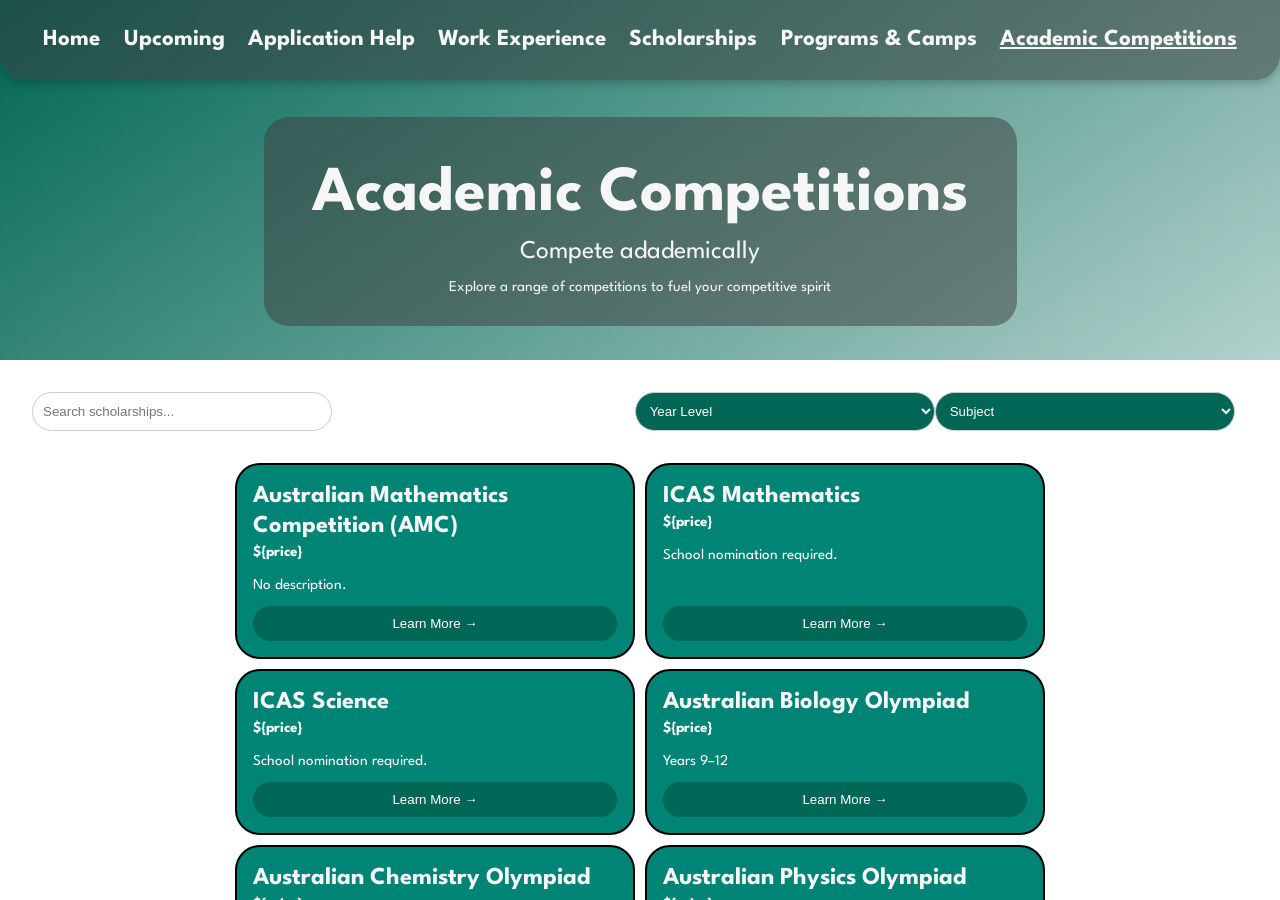
==== pages/competitions.html @ 2f29bc55 "Add Academic Competitions page and update navigation links across multiple pages" ====
<!doctype html>
<html lang="en">
  <head>
    <meta charset="UTF-8" />
    <meta
      name="keywords"
      content="GSSC, Greater Shepparton Secondary College"
    />
    <meta name="author" content="ShortBoiAidz, Aiden Thorpe" />
    <meta name="viewport" content="width=device-width, initial-scale=1" />
    <meta
      name="copyright"
      content="Copyright 2026 Aiden Thorpe. All rights reserved."
    />

    <title>GSSC | Scholarships</title>

    <!-- Favicon -->
    <link rel="icon" type="image/x-icon" href="../images/gsscLogo.png" />

    <link rel="preconnect" href="https://fonts.googleapis.com" />
    <link rel="preconnect" href="https://fonts.gstatic.com" crossorigin />
    <link
      href="https://fonts.googleapis.com/css2?family=League+Spartan:wght@100..900&display=swap"
      rel="stylesheet"
    />

    <!-- Font Awesome -->
    <link
      rel="stylesheet"
      href="https://cdnjs.cloudflare.com/ajax/libs/font-awesome/6.0.0/css/all.min.css"
      integrity="sha512-9usAa10IRO0HhonpyAIVpjrylPvoDwiPUiKdWk5t3PyolY1cOd4DSE0Ga+ri4AuTroPR5aQvXU9xC6qOPnzFeg=="
      crossorigin="anonymous"
      referrerpolicy="no-referrer"
    />
    <link
      rel="stylesheet"
      href="https://cdnjs.cloudflare.com/ajax/libs/font-awesome/4.7.0/css/font-awesome.min.css"
    />

    <!-- Custom Styles -->
    <link rel="stylesheet" href="../styles/base.css" />
    <link rel="stylesheet" href="../styles/layout.css" />
    <link rel="stylesheet" href="../styles/components.css" />
    <link rel="stylesheet" href="../styles/animations.css" />
    <link rel="stylesheet" href="../styles/responsive.css" />
    <link rel="stylesheet" href="../styles/other.css" />

    <!-- Scripts -->
    <script src="https://cdnjs.cloudflare.com/ajax/libs/jquery/3.5.1/jquery.min.js"></script>
    <script src="../javascript/loader.js"></script>
  </head>

  <body>
    <style>
      body {
        background-image: linear-gradient(to bottom right, var(--turquoise), white);
      }
    </style>

    <div class="content">

      <nav>
        <ul class="sidebar">
          <i class="fa-regular fa-rectangle-xmark" onclick=closeSidebar()></i>
          <li><a href="../index.html" class="navLink"><h4>Home</h4></a></li>
          <li><a href="./upcoming.html" class="navLink"><h4>Upcoming</h4></a></li>
          <li><a onclick=notAvailable() class="navLink"><h4>Application Help</h4></a></li>
          <li><a href="https://www.gssccareers.com/" class="navLink"><h4>Work Experience</h4></a></li>
          <li><a href="./scholarships.html" class="navLink"><h4>Scholarships</h4></a></li>
          <li><a href="./programs.html" class="navLink"><h4>Programs & Camps</h4></a></li>
          <li><a href="./competitions.html" class="navLink"><h4 class="active">Academic Competitions</h4></a></li>
        </ul>

        <ul class="mainNav">
          <li><a href="../index.html" class="gradient-text navLink"><h4>Home</h4></a></li>
          <li><a href="./upcoming.html" class="gradient-text navLink"><h4>Upcoming</h4></a></li>
          <li><a onclick=notAvailable() class="gradient-text navLink"><h4>Application Help</h4></a></li>
          <li><a href="https://www.gssccareers.com/" class="gradient-text navLink"><h4>Work Experience</h4></a></li>
          <li><a href="./scholarships.html" class="gradient-text navLink"><h4>Scholarships</h4></a></li>
          <li><a href="./programs.html" class="gradient-text navLink"><h4>Programs & Camps</h4></a></li>
          <li><a href="./competitions.html" class="gradient-text navLink active"><h4>Academic Competitions</h4></a></li>
        </ul>
      </nav>
      <i class="fa-solid fa-bars" onclick=openSidebar()></i>

      <main>

        <div class="headingCardParent">
          <div class="headingCard">
            <h1 style="text-wrap: nowrap">Academic Competitions</h1>
            <sub>Compete adademically</sub>
            <p>Explore a range of competitions to fuel your competitive spirit</p>
          </div>

          <div class="whiteCard">

            <div class="searchArea">
              <input type="text" name="search" id="search" placeholder="Search scholarships...">

              <select name="filterYearLevel" id="filterYearLevel">
                <option value="">Year Level</option>
                <option value="undergraduate">Undergraduate</option>
                <option value="postgraduate">Postgraduate</option>
                <option value="international">International</option>
              </select>

              <select name="filterSubject" id="filterSubject">
                <option value="">Subject</option>
                <option value="science">Science</option>
                <option value="arts">Arts</option>
                <option value="commerce">Commerce</option>
              </select>
            </div>

            <div class="scholarsBoxParent">
              <div class="scholarsBox">
                <div class="card">
                  <h5>Australian Mathematics Competition (AMC)</h5>
                  <p class="pricetag">${price}</p>
                  <p>No description.</p>
                  <button class="learnMoreButton">Learn More →</button>
                </div>

                <div class="card">
                  <h5>ICAS Mathematics</h5>
                  <p class="pricetag">${price}</p>
                  <p>School nomination required.</p>
                  <button class="learnMoreButton">Learn More →</button>
                </div>

                <div class="card">
                  <h5>ICAS Science</h5>
                  <p class="pricetag">${price}</p>
                  <p>School nomination required.</p>
                  <button class="learnMoreButton">Learn More →</button>
                </div>

                <div class="card">
                  <h5>Australian Biology Olympiad</h5>
                  <p class="pricetag">${price}</p>
                  <p>Years 9–12</p>
                  <button class="learnMoreButton">Learn More →</button>
                </div>

                <div class="card">
                  <h5>Australian Chemistry Olympiad</h5>
                  <p class="pricetag">${price}</p>
                  <p>Years 9–12</p>
                  <button class="learnMoreButton">Learn More →</button>
                </div>

                <div class="card">
                  <h5>Australian Physics Olympiad</h5>
                  <p class="pricetag">${price}</p>
                  <p>Years 9–12</p>
                  <button class="learnMoreButton">Learn More →</button>
                </div>

                <div class="card">
                  <h5>Australian Informatics Olympiad</h5>
                  <p class="pricetag">${price}</p>
                  <p>Years 9–12</p>
                  <button class="learnMoreButton">Learn More →</button>
                </div>

                <div class="card">
                  <h5>Australian Mathematical Olympiad</h5>
                  <p class="pricetag">${price}</p>
                  <p>Years 9–12</p>
                  <button class="learnMoreButton">Learn More →</button>
                </div>
              </div>
            </div>

          </div>
        </div>

      </main>
    </div>
  </body>
</html>
---- styles/base.css ----
/* Colors */
:root {
  --textColour: #f6f6f6;
  --glass: rgba(61, 61, 61, 0.5);
  --turquoise: rgb(0, 102, 85);
  --orange: rgb(255, 132, 0);
  --lightTurquoise: rgb(0, 132, 117);
  --leagueSpartan:
    "League Spartan",
    "Comic Sans MS",
    sans-serif;
}

/* Reset */
* {
  margin: 0;
  padding: 0;
  box-sizing: border-box;
}

/* Base */
html,
body {
  min-height: 100vh;
}

body {
  background-image: url("../images/GSSC.png");
  background-repeat: no-repeat;
  background-position: center center;
  background-size: cover;
  background-attachment: fixed;
  backdrop-filter: blur(10px);

  display: flex;
  flex-direction: column;

  overflow-x: hidden;

  font-family: var(--leagueSpartan);
  color: var(--textColour);
}

/* Base Components */
button {
  border-radius: 25px;
  width: 100%;
  height: auto;

  padding: clamp(5px, 2vw, 20px);

  cursor: pointer;

  border-style: none;

  background-color: var(--turquoise);

  &:not(.learnMoreButton) {
    margin: 10px;
  }
}

nav {
  position: absolute;
  top: 0%;
  width: 100vw;
}

/* Typography */
h1 {
  font-size: clamp(30px, 4vw, 80px);
  margin-top: 1em;
  margin-bottom: 1rem;
  margin-right: 0.5em;
  margin-left: 0.5em;
  text-wrap: balance;
}

sub {
  margin-bottom: 1rem;
}

h2 {
  font-size: clamp(23px, 2vw, 30px);
}

h3,
sub {
  font-size: clamp(20px, 2vw, 30px);
}

h3 {
  margin: 2px;
  color: var(--textColour);
}

h4 {
  font-size: clamp(17px, 2vw, 23px);
  line-height: clamp(40px, 2vw, 70px);
  text-wrap: balance;
}

h5 {
  font-size: clamp(12px, 5vw, 20px);
  line-height: clamp(30px, 4vw, 40px);
}

h4,
h5 {
  margin: auto;
}

i {
  margin-left: 5px;
  margin-right: 5px;
  font-size: clamp(30px, 2vw, 45px);
}

p,
h2,
i {
  color: var(--textColour);
  font-family: var(--leagueSpartan);
}

p {
  font-size: clamp(12.5px, 2vw, 15px);
  text-wrap: balance;
}

li {
  list-style-type: none;
}

ul {
  display: flex;
  justify-content: space-evenly;
  flex-direction: row;
  list-style: none;
}

a {
  color: var(--textColour);
  text-decoration: none;
}
---- styles/layout.css ----
main {
  flex: 1;
  min-height: 100dvh;

  display: flex;
  justify-content: center;
}

hr {
  height: 1em;
  display: inline-block;
}

.sidebar {
  padding: 1rem 0;
  display: none;
  z-index: 10000;
  flex-direction: column;
  position: fixed;
  top: 0;
  right: 0;
  height: 100vh;
  width: 250px;
  align-items: flex-start;
  justify-content: space-around;
  text-align: center;
}
.sidebar li,
.sidebar a {
  width: 100%;
}

.align-items-container {
  display: flex;
  align-items: center;
  justify-content: center;
}

.mainNav {
  padding: clamp(10px, 2vw, 20px);
  border-bottom-left-radius: 25px;
  border-bottom-right-radius: 25px;
  display: flex;
  flex-direction: row;
}

.content {
  display: flex;
  flex-direction: column;
  width: clamp(20vw, 45vw, 45vw);
  justify-content: center;
}

.mainCardH2 {
  display: flex;
}

.homepageContainer {
  display: flex;
  align-items: center;
  justify-content: center;
}

.mainCardParent {
  width: stretch;
  margin-top: clamp(-20rem, -2rem, -30px);
  margin-bottom: 25px;
  display: flex;
  flex-direction: column;
  text-align: center;
}

.buttonCardParent {
  display: inline-flex;
  margin-top: 10em;
  flex-direction: row;
  flex-wrap: wrap;
  align-items: center;
  justify-content: center;
  gap: 1vw;
}

.buttonCard {
  flex-direction: row;
  border-radius: 50px;
  -webkit-border-radius: 50px;
  -moz-border-radius: 50px;
  -ms-border-radius: 50px;
  -o-border-radius: 50px;

  width: fit-content;

  padding-top: clamp(5px, 2vw, 7px);
  padding-bottom: clamp(5px, 2vw, 7px);
  padding-left: clamp(20px, 2vw, 20px);
  padding-right: clamp(20px, 2vw, 20px);
  align-self: center;

  margin-left: 2rem;
  margin-right: 2rem;
  margin-top: 0;
}

.h2Card {
  display: flex;
  flex-direction: row;
}

.whiteCard {
  background-color: white;

  display: flex;
  flex-direction: column;
  position: relative;

  padding: 1rem;
  margin-top: clamp(10px, 2vh, 5vh);

  height: 60vh;
  min-width: 100vw;

  overflow-y: scroll;
}

.searchArea {
  display: flex;
  flex-direction: row;
  justify-content: flex-end;

  padding: 1rem;
  width: auto;
}

input {
  margin-right: auto;
  border: 1px solid #ccc;
  border-radius: 50px;
  padding: 10px;
  width: clamp(200px, 50%, 300px);
  box-sizing: border-box;
  -webkit-border-radius: 50px;
  -moz-border-radius: 50px;
  -ms-border-radius: 50px;
  -o-border-radius: 50px;
}

select {
  border: 1px solid #ccc;
  border-radius: 50px;
  padding: 10px;
  background-color: var(--turquoise);
  color: white;
  width: clamp(200px, 50%, 300px);

  &:nth-last-child(1) {
    margin-right: 1em;
  }
}

.scholarsBoxParent {
  display: flex;
  flex-direction: column;
  align-items: center;
}

.scholarsBox {
  display: flex;
  flex-wrap: wrap;
  justify-content: center;
  gap: 10px;
  border-radius: 25px;
  margin: 1rem;

  width: auto;
  -webkit-border-radius: 25px;
  -moz-border-radius: 25px;
  -ms-border-radius: 25px;
  -o-border-radius: 25px;
}

.card {
  width: clamp(300px, 50%, 400px);
  border: 2px solid rgb(0, 0, 0);
  border-radius: 25px;
  padding: 1rem;
  display: flex;
  flex-direction: column;
}

.learnMoreButton {
  background-color: var(--turquoise);
  color: white;

  border: none;
  border-radius: 25px;

  padding: 10px;
  margin-top: auto;

  cursor: pointer;
  transition: background-color 0.3s ease;

  &:hover {
    background-color: var(--turquoise);
    opacity: 0.8;
  }
}

.headingCardParent,
.upcomingHeaderCardParent {
  display: flex;
  flex-direction: column;
  margin-right: 0;

  align-items: center;
  justify-content: center;

  position: absolute;

  bottom: 0;
  left: 0;
  right: 0;
}

.headingCardParent {
  width: 100vw;
}

.upcomingHeaderCard {
  background-color: var(--glass);
  border-radius: 25px;
  padding: 2rem;
  margin: 1rem;

  width: auto;
  text-align: center;

  & > h1 {
    font-size: clamp(2rem, 4vw, 7rem);
    margin: 1rem;
    text-wrap: nowrap;
  }
  & > p {
    font-size: clamp(0.5rem, 2vw, 1.5rem);
    margin: 1rem;
    text-wrap: nowrap;
  }
}

.headingCard {
  display: flex;
  flex-direction: column;
  align-items: center;
  justify-content: center;

  background-color: var(--glass);
  border-radius: 25px;
  padding: 2rem;
  margin: 1rem;

  width: auto;
  -webkit-border-radius: 25px;
  -moz-border-radius: 25px;
  -ms-border-radius: 25px;
  -o-border-radius: 25px;
}
.headingCard > h1 {
  font-size: clamp(3rem, 5vw, 10rem);
  margin: 1rem;
}

.pinnedUpcomingTab {
  display: flex;
  flex-direction: row;
  justify-content: space-evenly;
  align-items: center;
  position: relative;

  background-color: var(--textColour);

  border-radius: 25px 25px 0 0;
  padding: 1rem;
  gap: 1rem;

  width: 100%;
  height: 20vh;

  overflow-x: scroll;
  overflow-y: hidden;
  scroll-snap-align: start;
  scroll-snap-type: proximity;
}

.pinnedCard {
  background-color: var(--turquoise);

  border-radius: 25px;
  padding: 1rem;
  margin: 1rem 0;
  line-height: 1.5;

  width: auto;
  height: max-content;

  & > sub {
    font-size: 1rem;
  }
  & > h3 {
    text-wrap: nowrap;
  }
}

/* IMAGES */
.calendar {
  margin: 0;
}

.logo {
  width: 25%;
  height: auto;
  z-index: 999;
  cursor: pointer;
}

.fa-bars {
  display: none;
  top: 0;
  right: 0;
  margin: 10px;
  position: absolute;
  z-index: 10000;
}
---- styles/components.css ----
/* Text */
.active {
  text-decoration: underline;
  font-weight: bold;
}

/* Cards */
.mainCardParent {
  font-size: 0;
  background-color: var(--glass);
  backdrop-filter: blur(2px);
  border-radius: 20px;
  -webkit-border-radius: 20px;
  -moz-border-radius: 20px;
  -ms-border-radius: 20px;
  -o-border-radius: 20px;
}

.h2CardParent {
  background-color: var(--glass);
}

.buttonCard {
  background-color: var(--textColour);
}
.buttonCard#login,
.buttonCard#signup {
  color: black;
}

.card {
  background-color: var(--lightTurquoise);
  line-height: 1.5;

  & > p {
    color: white;
    margin-bottom: 10px;
  }
  & > p.pricetag {
    font-weight: bold;
  }
  & > h5 {
    font-size-adjust: 0.5;
    margin: 0;
    text-wrap: balance;
    line-height: 1.5;
  }
}

.sidebar {
  background-color: rgba(255, 255, 255, 0.2);
  backdrop-filter: blur(10px);
}
.sidebar h4 {
  color: black;
  font-size: clamp(30px, 2vw, 50px);
}
.sidebar h4:hover {
  background-color: rgba(255, 255, 255, 0.2);
}

.mainNav {
  background-color: var(--glass);
  box-shadow: 0 4px 8px rgba(0, 0, 0, 0.2);
}

/* Images */
.fa-bars {
  color: white;
  font-size: clamp(50px, 2vw, 50px);
}

.sidebarIcon {
  color: white;
}

.fa-rectangle-xmark {
  color: white;
}
---- styles/animations.css ----
/* Animations */
@keyframes rotate {
  to {
    transform: rotate(360deg);
  }
}

@keyframes scale {
  50% {
    transform: scale(1.2);
  }
}

@view-transition {
  navigation: auto;
}
---- styles/responsive.css ----
@media (max-width: 800px) {
  .mainNav {
    display: none;
  }

  .fa-bars {
    display: block;
  }

  .h2Card,
  .mainCardH2 {
    flex-wrap: wrap;
  }
}

@media (max-width: 700px) {
  .logo {
    width: 40%;
    margin-bottom: 10px;
  }
}

@media (max-width: 500px) {
  .logo {
    width: 50%;
    margin-bottom: 10px;
  }
}

@media screen and (max-width: 600px) {
  .container {
    width: 100%;
    padding: 0 10px;
  }

  h3 {
    font-size: 22px;
  }
}

@media (max-width: 450px) {
  .sidebar {
    width: 100vw;
    text-align: center;
    justify-content: space-evenly;
  }
  .sidebar li {
    border-bottom: solid 1px;
  }
  .navLink {
    color: black;
  }
  p {
    display: none;
  }
}
---- styles/other.css ----
@font-face {
  font-family: "Minecraft";
  src:
    url("fonts/MinecraftRegular-Bmg3.woff") format("woff"),
    url("fonts/MinecraftRegular-Bmg3.woff2") format("woff2");
  font-weight: normal;
  font-style: normal;
}
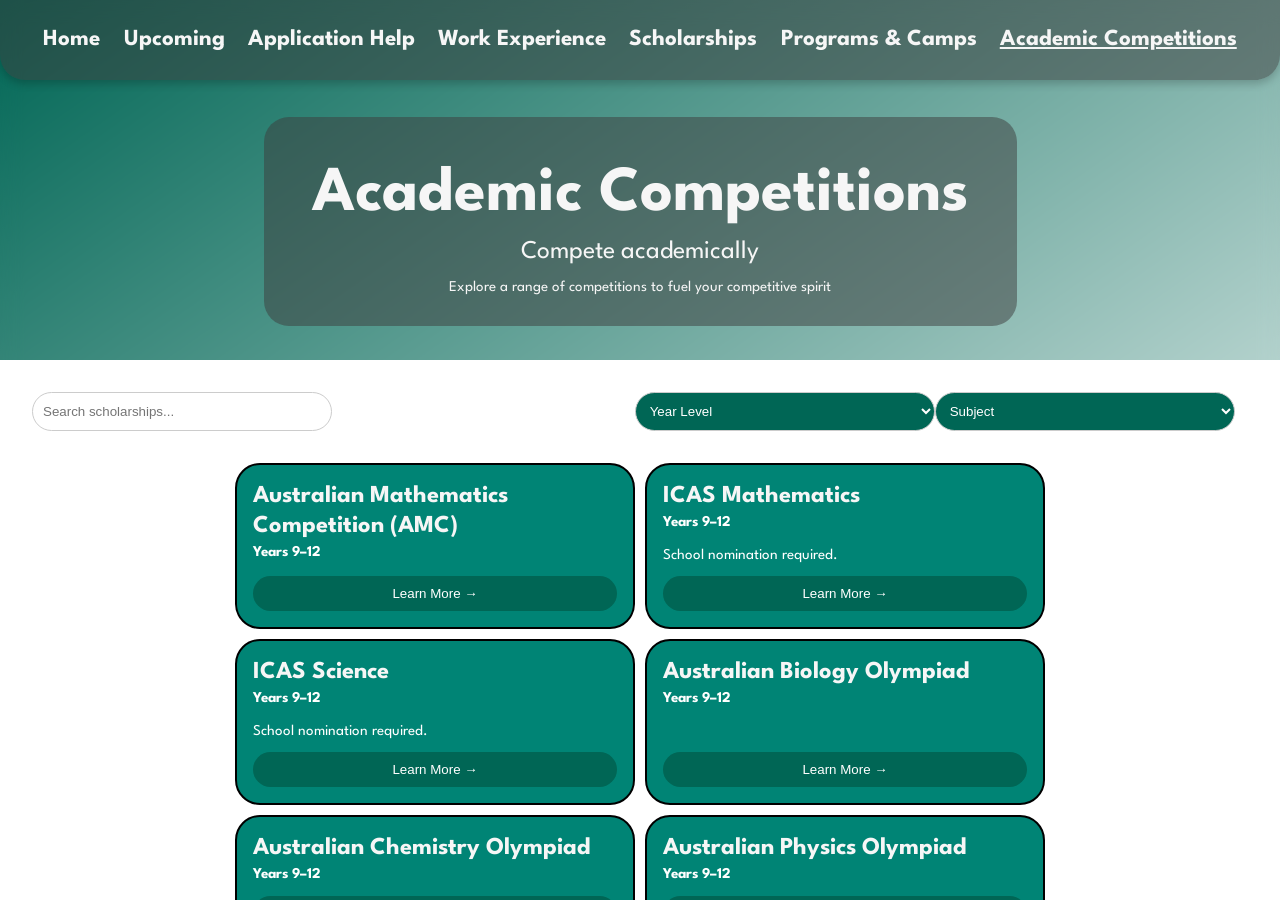
==== commit 8e337d6b: "Update navigation links to point to the new help page; modify titles and fix minor typos in competit" ====
--- a/pages/competitions.html
+++ b/pages/competitions.html
@@ -13,7 +13,7 @@
       content="Copyright 2026 Aiden Thorpe. All rights reserved."
     />
 
-    <title>GSSC | Scholarships</title>
+    <title>GSSC | Competitions</title>
 
     <!-- Favicon -->
     <link rel="icon" type="image/x-icon" href="../images/gsscLogo.png" />
@@ -65,7 +65,7 @@
           <i class="fa-regular fa-rectangle-xmark" onclick=closeSidebar()></i>
           <li><a href="../index.html" class="navLink"><h4>Home</h4></a></li>
           <li><a href="./upcoming.html" class="navLink"><h4>Upcoming</h4></a></li>
-          <li><a onclick=notAvailable() class="navLink"><h4>Application Help</h4></a></li>
+          <li><a href="./help.html" class="navLink"><h4>Application Help</h4></a></li>
           <li><a href="https://www.gssccareers.com/" class="navLink"><h4>Work Experience</h4></a></li>
           <li><a href="./scholarships.html" class="navLink"><h4>Scholarships</h4></a></li>
           <li><a href="./programs.html" class="navLink"><h4>Programs & Camps</h4></a></li>
@@ -75,7 +75,7 @@
         <ul class="mainNav">
           <li><a href="../index.html" class="gradient-text navLink"><h4>Home</h4></a></li>
           <li><a href="./upcoming.html" class="gradient-text navLink"><h4>Upcoming</h4></a></li>
-          <li><a onclick=notAvailable() class="gradient-text navLink"><h4>Application Help</h4></a></li>
+          <li><a href="./help.html" class="gradient-text navLink"><h4>Application Help</h4></a></li>
           <li><a href="https://www.gssccareers.com/" class="gradient-text navLink"><h4>Work Experience</h4></a></li>
           <li><a href="./scholarships.html" class="gradient-text navLink"><h4>Scholarships</h4></a></li>
           <li><a href="./programs.html" class="gradient-text navLink"><h4>Programs & Camps</h4></a></li>
@@ -89,7 +89,7 @@
         <div class="headingCardParent">
           <div class="headingCard">
             <h1 style="text-wrap: nowrap">Academic Competitions</h1>
-            <sub>Compete adademically</sub>
+            <sub>Compete academically</sub>
             <p>Explore a range of competitions to fuel your competitive spirit</p>
           </div>
 
@@ -117,58 +117,52 @@
               <div class="scholarsBox">
                 <div class="card">
                   <h5>Australian Mathematics Competition (AMC)</h5>
-                  <p class="pricetag">${price}</p>
-                  <p>No description.</p>
-                  <button class="learnMoreButton">Learn More →</button>
+                  <p class="pricetag">Years 9–12</p>
+                  <button class="learnMoreButton" onclick="location.href='https://amt.edu.au/amc'">Learn More →</button>
                 </div>
 
                 <div class="card">
                   <h5>ICAS Mathematics</h5>
-                  <p class="pricetag">${price}</p>
+                  <p class="pricetag">Years 9–12</p>
                   <p>School nomination required.</p>
-                  <button class="learnMoreButton">Learn More →</button>
+                  <button class="learnMoreButton" onclick="location.href='https://www.icasassessments.com/products-icas/subjects/mathematics'">Learn More →</button>
                 </div>
 
                 <div class="card">
                   <h5>ICAS Science</h5>
-                  <p class="pricetag">${price}</p>
+                  <p class="pricetag">Years 9–12</p>
                   <p>School nomination required.</p>
-                  <button class="learnMoreButton">Learn More →</button>
+                  <button class="learnMoreButton" onclick="location.href='https://www.icasassessments.com/products-icas/subjects/science'">Learn More →</button>
                 </div>
 
                 <div class="card">
                   <h5>Australian Biology Olympiad</h5>
-                  <p class="pricetag">${price}</p>
-                  <p>Years 9–12</p>
-                  <button class="learnMoreButton">Learn More →</button>
+                  <p class="pricetag">Years 9–12</p>
+                  <button class="learnMoreButton" onclick="location.href='https://asi.edu.au/program/australian-science-olympiads'">Learn More →</button>
                 </div>
 
                 <div class="card">
                   <h5>Australian Chemistry Olympiad</h5>
-                  <p class="pricetag">${price}</p>
-                  <p>Years 9–12</p>
-                  <button class="learnMoreButton">Learn More →</button>
+                  <p class="pricetag">Years 9–12</p>
+                  <button class="learnMoreButton" onclick="location.href='https://asi.edu.au/program/australian-science-olympiads'">Learn More →</button>
                 </div>
 
                 <div class="card">
                   <h5>Australian Physics Olympiad</h5>
-                  <p class="pricetag">${price}</p>
-                  <p>Years 9–12</p>
-                  <button class="learnMoreButton">Learn More →</button>
+                  <p class="pricetag">Years 9–12</p>
+                  <button class="learnMoreButton" onclick="location.href='https://asi.edu.au/program/australian-science-olympiads'">Learn More →</button>
                 </div>
 
                 <div class="card">
                   <h5>Australian Informatics Olympiad</h5>
-                  <p class="pricetag">${price}</p>
-                  <p>Years 9–12</p>
-                  <button class="learnMoreButton">Learn More →</button>
+                  <p class="pricetag">Years 9–12</p>
+                  <button class="learnMoreButton" onclick="location.href='https://asi.edu.au/program/australian-science-olympiads'">Learn More →</button>
                 </div>
 
                 <div class="card">
                   <h5>Australian Mathematical Olympiad</h5>
-                  <p class="pricetag">${price}</p>
-                  <p>Years 9–12</p>
-                  <button class="learnMoreButton">Learn More →</button>
+                  <p class="pricetag">Years 9–12</p>
+                  <button class="learnMoreButton" onclick="location.href='https://asi.edu.au/program/australian-science-olympiads'">Learn More →</button>
                 </div>
               </div>
             </div>
--- a/styles/layout.css
+++ b/styles/layout.css
@@ -253,6 +253,8 @@
   align-items: center;
   justify-content: center;
 
+  text-align: center;
+
   background-color: var(--glass);
   border-radius: 25px;
   padding: 2rem;
@@ -307,6 +309,45 @@
   }
   & > h3 {
     text-wrap: nowrap;
+  }
+}
+
+span {
+  display: flex;
+
+  & > h5 {
+    font-size-adjust: 0.65;
+  }
+}
+
+.helpCard {
+  display: flex;
+  padding-bottom: 1em;
+
+  text-align: center;
+  justify-content: space-evenly;
+
+  & > p {
+    font-size-adjust: 0.5;
+  }
+  & > i {
+    align-self: last baseline;
+  }
+}
+
+.supportCard {
+  justify-self: last baseline;
+  text-align: center;
+  width: max-content;
+  padding-bottom: 1rem;
+
+  & > p.contactStaff {
+    font-size-adjust: 0.5;
+
+    & > a, i {
+      color: blue;
+      cursor: pointer;
+    }
   }
 }
 
--- a/styles/responsive.css
+++ b/styles/responsive.css
@@ -1,4 +1,4 @@
-@media (max-width: 800px) {
+@media (max-width: 800px), (max-height: 750px) {
   .mainNav {
     display: none;
   }
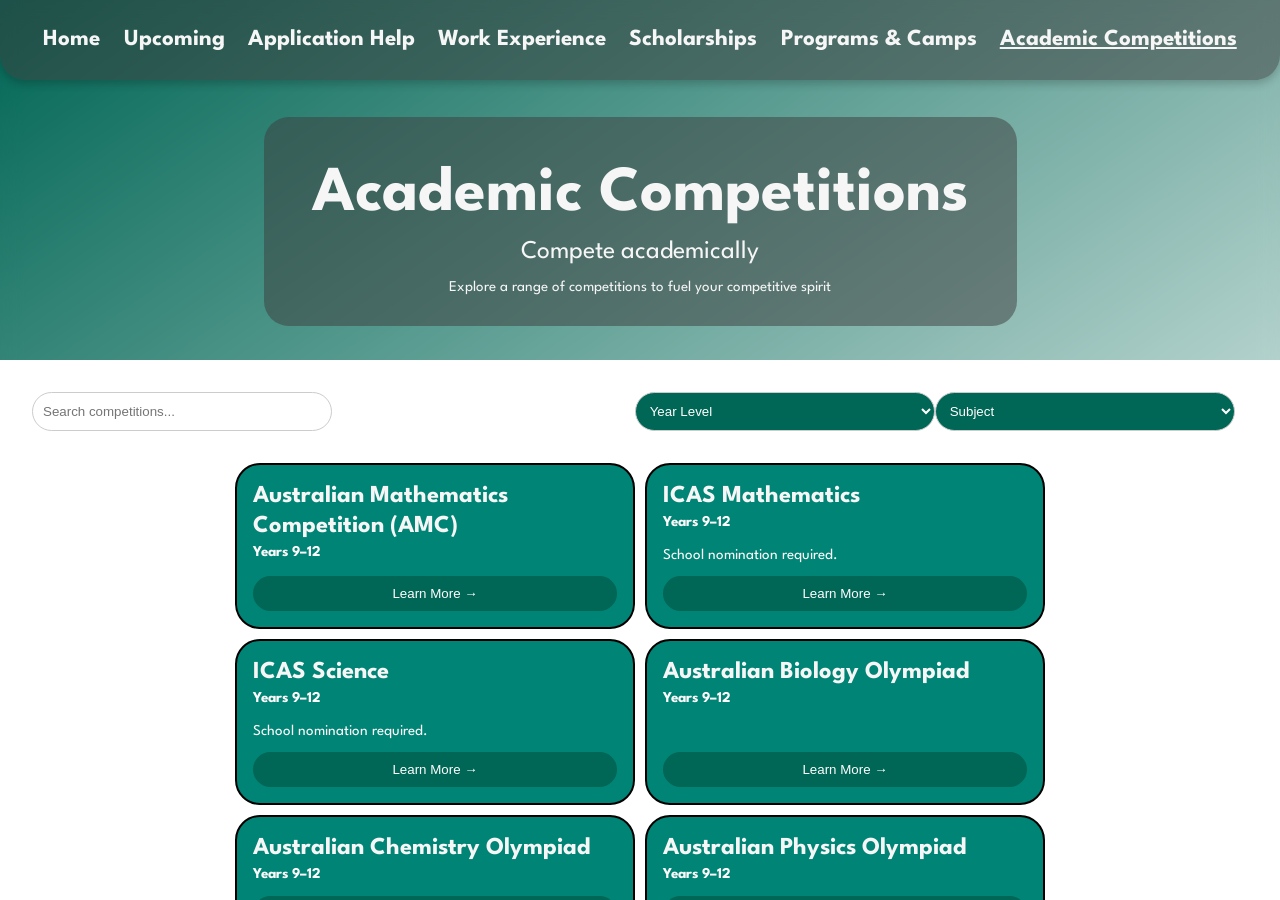
==== commit 54935ac7: "Refactor sidebar navigation for improved readability and consistency; update button onclick handlers" ====
--- a/pages/competitions.html
+++ b/pages/competitions.html
@@ -54,49 +54,107 @@
   <body>
     <style>
       body {
-        background-image: linear-gradient(to bottom right, var(--turquoise), white);
+        background-image: linear-gradient(
+          to bottom right,
+          var(--turquoise),
+          white
+        );
       }
     </style>
 
     <div class="content">
-
       <nav>
         <ul class="sidebar">
-          <i class="fa-regular fa-rectangle-xmark" onclick=closeSidebar()></i>
-          <li><a href="../index.html" class="navLink"><h4>Home</h4></a></li>
-          <li><a href="./upcoming.html" class="navLink"><h4>Upcoming</h4></a></li>
-          <li><a href="./help.html" class="navLink"><h4>Application Help</h4></a></li>
-          <li><a href="https://www.gssccareers.com/" class="navLink"><h4>Work Experience</h4></a></li>
-          <li><a href="./scholarships.html" class="navLink"><h4>Scholarships</h4></a></li>
-          <li><a href="./programs.html" class="navLink"><h4>Programs & Camps</h4></a></li>
-          <li><a href="./competitions.html" class="navLink"><h4 class="active">Academic Competitions</h4></a></li>
+          <i class="fa-regular fa-rectangle-xmark" onclick="closeSidebar()"></i>
+          <li>
+            <a href="../index.html" class="navLink"><h4>Home</h4></a>
+          </li>
+          <li>
+            <a href="./upcoming.html" class="navLink"><h4>Upcoming</h4></a>
+          </li>
+          <li>
+            <a href="./help.html" class="navLink"><h4>Application Help</h4></a>
+          </li>
+          <li>
+            <a href="https://www.gssccareers.com/" class="navLink"
+              ><h4>Work Experience</h4></a
+            >
+          </li>
+          <li>
+            <a href="./scholarships.html" class="navLink"
+              ><h4>Scholarships</h4></a
+            >
+          </li>
+          <li>
+            <a href="./programs.html" class="navLink"
+              ><h4>Programs & Camps</h4></a
+            >
+          </li>
+          <li>
+            <a href="./competitions.html" class="navLink"
+              ><h4 class="active">Academic Competitions</h4></a
+            >
+          </li>
         </ul>
 
         <ul class="mainNav">
-          <li><a href="../index.html" class="gradient-text navLink"><h4>Home</h4></a></li>
-          <li><a href="./upcoming.html" class="gradient-text navLink"><h4>Upcoming</h4></a></li>
-          <li><a href="./help.html" class="gradient-text navLink"><h4>Application Help</h4></a></li>
-          <li><a href="https://www.gssccareers.com/" class="gradient-text navLink"><h4>Work Experience</h4></a></li>
-          <li><a href="./scholarships.html" class="gradient-text navLink"><h4>Scholarships</h4></a></li>
-          <li><a href="./programs.html" class="gradient-text navLink"><h4>Programs & Camps</h4></a></li>
-          <li><a href="./competitions.html" class="gradient-text navLink active"><h4>Academic Competitions</h4></a></li>
+          <li>
+            <a href="../index.html" class="gradient-text navLink"
+              ><h4>Home</h4></a
+            >
+          </li>
+          <li>
+            <a href="./upcoming.html" class="gradient-text navLink"
+              ><h4>Upcoming</h4></a
+            >
+          </li>
+          <li>
+            <a href="./help.html" class="gradient-text navLink"
+              ><h4>Application Help</h4></a
+            >
+          </li>
+          <li>
+            <a href="https://www.gssccareers.com/" class="gradient-text navLink"
+              ><h4>Work Experience</h4></a
+            >
+          </li>
+          <li>
+            <a href="./scholarships.html" class="gradient-text navLink"
+              ><h4>Scholarships</h4></a
+            >
+          </li>
+          <li>
+            <a href="./programs.html" class="gradient-text navLink"
+              ><h4>Programs & Camps</h4></a
+            >
+          </li>
+          <li>
+            <a href="./competitions.html" class="gradient-text navLink active"
+              ><h4>Academic Competitions</h4></a
+            >
+          </li>
         </ul>
       </nav>
-      <i class="fa-solid fa-bars" onclick=openSidebar()></i>
+      <i class="fa-solid fa-bars" onclick="openSidebar()"></i>
 
       <main>
-
         <div class="headingCardParent">
           <div class="headingCard">
             <h1 style="text-wrap: nowrap">Academic Competitions</h1>
             <sub>Compete academically</sub>
-            <p>Explore a range of competitions to fuel your competitive spirit</p>
+            <p>
+              Explore a range of competitions to fuel your competitive spirit
+            </p>
           </div>
 
           <div class="whiteCard">
-
             <div class="searchArea">
-              <input type="text" name="search" id="search" placeholder="Search scholarships...">
+              <input
+                type="text"
+                name="search"
+                id="search"
+                placeholder="Search competitions..."
+              />
 
               <select name="filterYearLevel" id="filterYearLevel">
                 <option value="">Year Level</option>
@@ -118,58 +176,117 @@
                 <div class="card">
                   <h5>Australian Mathematics Competition (AMC)</h5>
                   <p class="pricetag">Years 9–12</p>
-                  <button class="learnMoreButton" onclick="location.href='https://amt.edu.au/amc'">Learn More →</button>
+                  <button
+                    class="learnMoreButton"
+                    onclick="location.href = 'https://amt.edu.au/amc'"
+                  >
+                    Learn More →
+                  </button>
                 </div>
 
                 <div class="card">
                   <h5>ICAS Mathematics</h5>
                   <p class="pricetag">Years 9–12</p>
                   <p>School nomination required.</p>
-                  <button class="learnMoreButton" onclick="location.href='https://www.icasassessments.com/products-icas/subjects/mathematics'">Learn More →</button>
+                  <button
+                    class="learnMoreButton"
+                    onclick="
+                      location.href =
+                        'https://www.icasassessments.com/products-icas/subjects/mathematics'
+                    "
+                  >
+                    Learn More →
+                  </button>
                 </div>
 
                 <div class="card">
                   <h5>ICAS Science</h5>
                   <p class="pricetag">Years 9–12</p>
                   <p>School nomination required.</p>
-                  <button class="learnMoreButton" onclick="location.href='https://www.icasassessments.com/products-icas/subjects/science'">Learn More →</button>
+                  <button
+                    class="learnMoreButton"
+                    onclick="
+                      location.href =
+                        'https://www.icasassessments.com/products-icas/subjects/science'
+                    "
+                  >
+                    Learn More →
+                  </button>
                 </div>
 
                 <div class="card">
                   <h5>Australian Biology Olympiad</h5>
                   <p class="pricetag">Years 9–12</p>
-                  <button class="learnMoreButton" onclick="location.href='https://asi.edu.au/program/australian-science-olympiads'">Learn More →</button>
+                  <button
+                    class="learnMoreButton"
+                    onclick="
+                      location.href =
+                        'https://asi.edu.au/program/australian-science-olympiads'
+                    "
+                  >
+                    Learn More →
+                  </button>
                 </div>
 
                 <div class="card">
                   <h5>Australian Chemistry Olympiad</h5>
                   <p class="pricetag">Years 9–12</p>
-                  <button class="learnMoreButton" onclick="location.href='https://asi.edu.au/program/australian-science-olympiads'">Learn More →</button>
+                  <button
+                    class="learnMoreButton"
+                    onclick="
+                      location.href =
+                        'https://asi.edu.au/program/australian-science-olympiads'
+                    "
+                  >
+                    Learn More →
+                  </button>
                 </div>
 
                 <div class="card">
                   <h5>Australian Physics Olympiad</h5>
                   <p class="pricetag">Years 9–12</p>
-                  <button class="learnMoreButton" onclick="location.href='https://asi.edu.au/program/australian-science-olympiads'">Learn More →</button>
+                  <button
+                    class="learnMoreButton"
+                    onclick="
+                      location.href =
+                        'https://asi.edu.au/program/australian-science-olympiads'
+                    "
+                  >
+                    Learn More →
+                  </button>
                 </div>
 
                 <div class="card">
                   <h5>Australian Informatics Olympiad</h5>
                   <p class="pricetag">Years 9–12</p>
-                  <button class="learnMoreButton" onclick="location.href='https://asi.edu.au/program/australian-science-olympiads'">Learn More →</button>
+                  <button
+                    class="learnMoreButton"
+                    onclick="
+                      location.href =
+                        'https://asi.edu.au/program/australian-science-olympiads'
+                    "
+                  >
+                    Learn More →
+                  </button>
                 </div>
 
                 <div class="card">
                   <h5>Australian Mathematical Olympiad</h5>
                   <p class="pricetag">Years 9–12</p>
-                  <button class="learnMoreButton" onclick="location.href='https://asi.edu.au/program/australian-science-olympiads'">Learn More →</button>
+                  <button
+                    class="learnMoreButton"
+                    onclick="
+                      location.href =
+                        'https://asi.edu.au/program/australian-science-olympiads'
+                    "
+                  >
+                    Learn More →
+                  </button>
                 </div>
               </div>
             </div>
-
           </div>
         </div>
-
       </main>
     </div>
   </body>
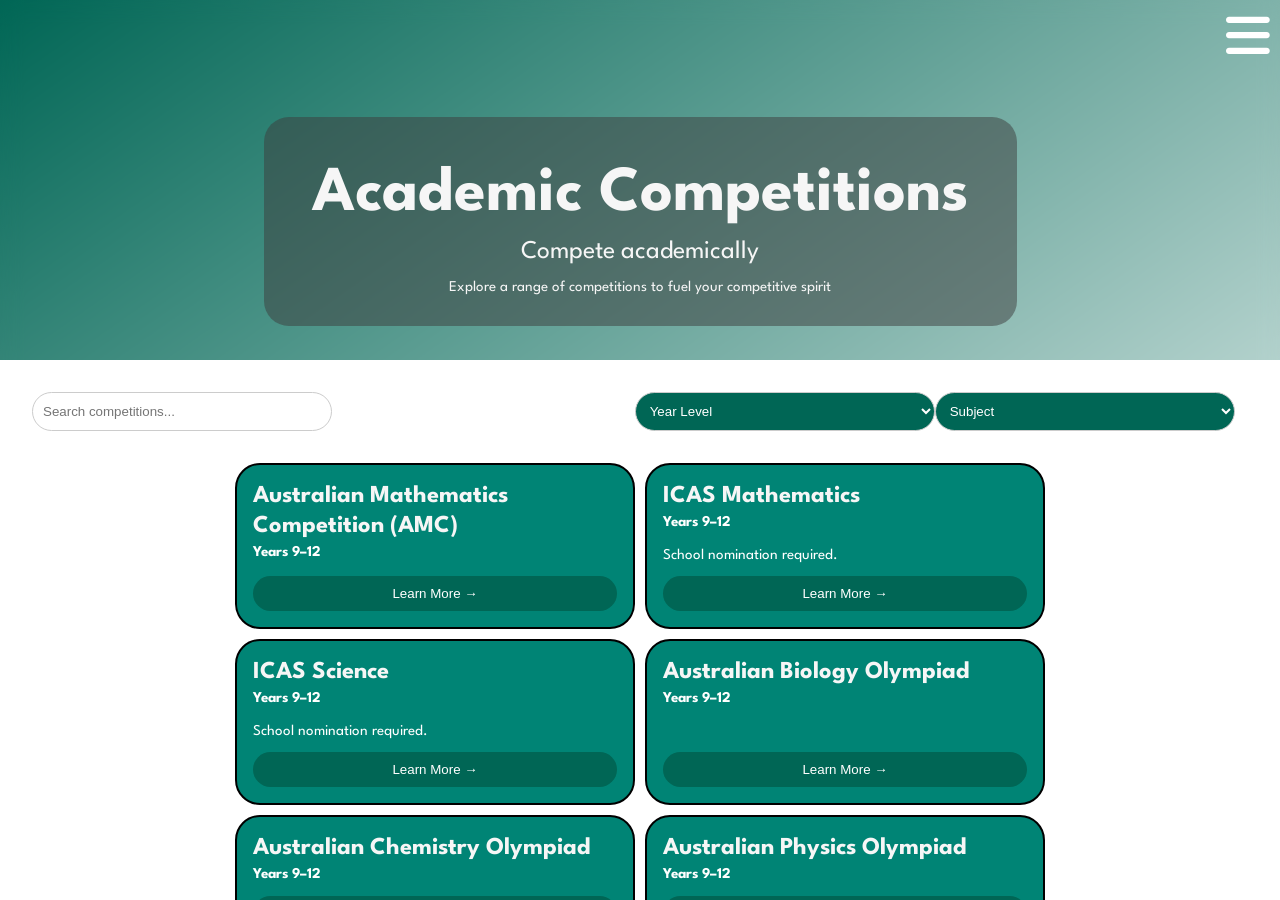
==== commit 8ff48067: "absolute 100% final commit (im sorry)" ====
--- a/pages/competitions.html
+++ b/pages/competitions.html
@@ -77,7 +77,7 @@
           </li>
           <li>
             <a href="https://www.gssccareers.com/" class="navLink"
-              ><h4>Work Experience</h4></a
+              ><h4>GSSC Careers</h4></a
             >
           </li>
           <li>
@@ -115,7 +115,7 @@
           </li>
           <li>
             <a href="https://www.gssccareers.com/" class="gradient-text navLink"
-              ><h4>Work Experience</h4></a
+              ><h4>GSSC Careers</h4></a
             >
           </li>
           <li>
--- a/styles/layout.css
+++ b/styles/layout.css
@@ -72,7 +72,7 @@
 
 .buttonCardParent {
   display: inline-flex;
-  margin-top: 10em;
+  margin-top: 1rem;
   flex-direction: row;
   flex-wrap: wrap;
   align-items: center;
--- a/styles/responsive.css
+++ b/styles/responsive.css
@@ -1,4 +1,4 @@
-@media (max-width: 800px), (max-height: 750px) {
+@media (max-width: 800px), (max-height: 1000px) {
   .mainNav {
     display: none;
   }
@@ -10,6 +10,35 @@
   .h2Card,
   .mainCardH2 {
     flex-wrap: wrap;
+  }
+}
+
+@media (max-height: 600px) {
+  .pinnedUpcomingTab {
+    height: 15vw;
+  }
+  .upcomingHeaderCard {
+    margin-bottom: -1vh;
+    scale: 0.85;
+  }
+}
+
+@media (max-width: 500px) {
+  .pinnedUpcomingTab {
+    padding: 15vh 1em 15vh 1em;
+  }
+}
+
+@media (max-height: 800px) {
+  .pinnedUpcomingTab {
+    padding: 12vh 1em 12vh 1em;
+
+    &&.pinnedCard {
+      margin: 1em;
+    }
+  }
+  .logo {
+    margin-top: 1em;
   }
 }
 
